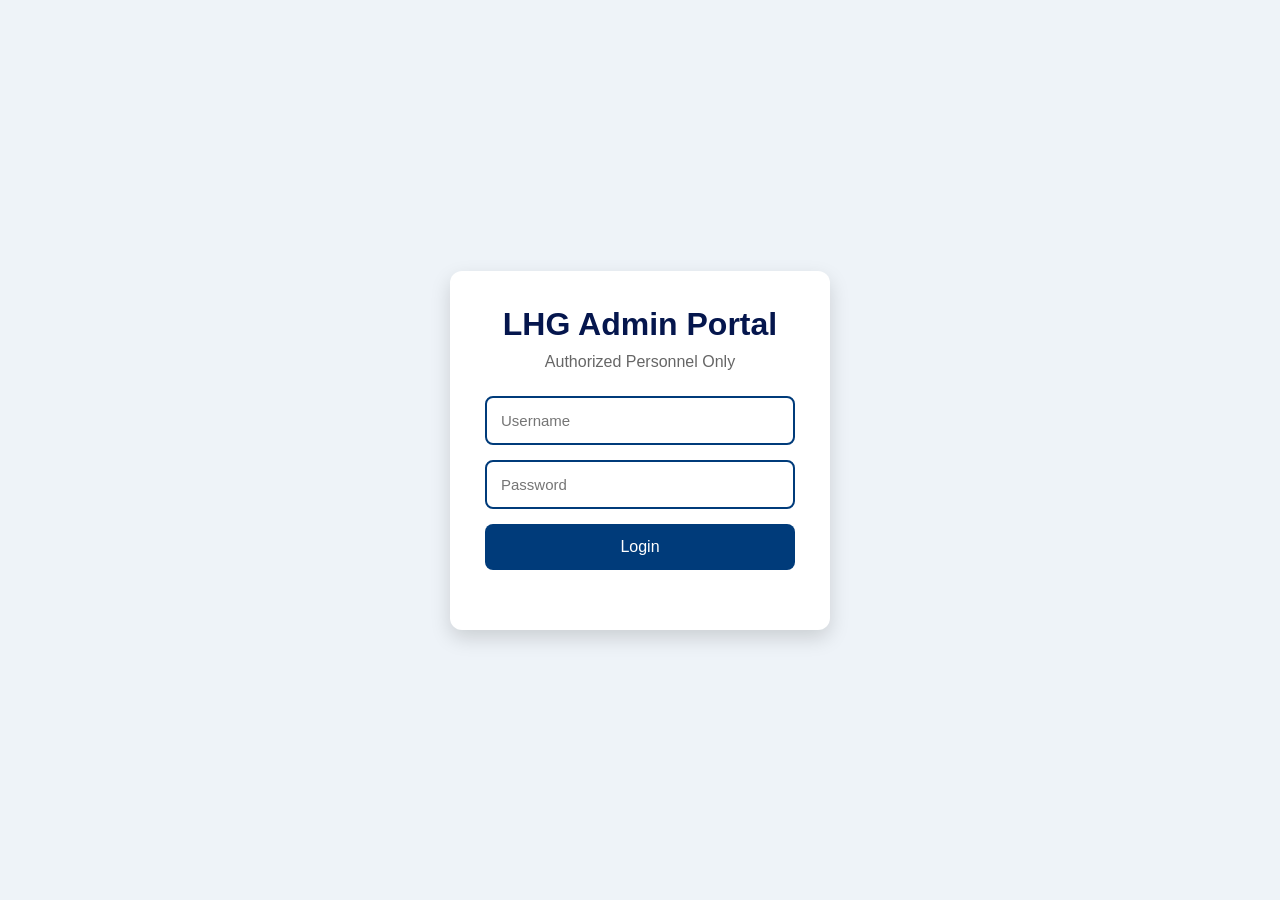
==== admin.html @ 46f9cab7 "Added admin portal and updated script" ====
<!DOCTYPE html>
<html lang="en">

<head>

<meta charset="UTF-8">
<meta name="viewport" content="width=device-width, initial-scale=1.0">

<title>LHG Admin Login</title>

<link rel="stylesheet" href="admin.css">

</head>

<body>

<div class="login-box">

    <h1>LHG Admin Portal</h1>

    <p>Authorized Personnel Only</p>

    <input
        type="text"
        id="username"
        placeholder="Username"
    >

    <input
        type="password"
        id="password"
        placeholder="Password"
    >

    <button id="loginBtn">
        Login
    </button>

    <p id="error"></p>

</div>

<script src="admin.js"></script>

</body>

</html>
---- admin.css ----
*{
    margin:0;
    padding:0;
    box-sizing:border-box;
    font-family:Arial, Helvetica, sans-serif;
}

body{
    background:#eef3f8;
    display:flex;
    justify-content:center;
    align-items:center;
    height:100vh;
}

.login-box{

    width:380px;

    background:white;

    padding:35px;

    border-radius:12px;

    box-shadow:0 8px 20px rgba(0,0,0,.15);

    text-align:center;

}

.login-box h1{

    color:#05164d;

    margin-bottom:10px;

}

.login-box p{

    color:#666;

    margin-bottom:25px;

}

.login-box input{

    width:100%;

    padding:14px;

    margin-bottom:15px;

    border:2px solid #003b7a;

    border-radius:8px;

    font-size:15px;

}

.login-box button{

    width:100%;

    padding:14px;

    background:#003b7a;

    color:white;

    border:none;

    border-radius:8px;

    font-size:16px;

    cursor:pointer;

}

.login-box button:hover{

    background:#0056b3;

}

#error{

    margin-top:15px;

    color:red;

    font-weight:bold;

}
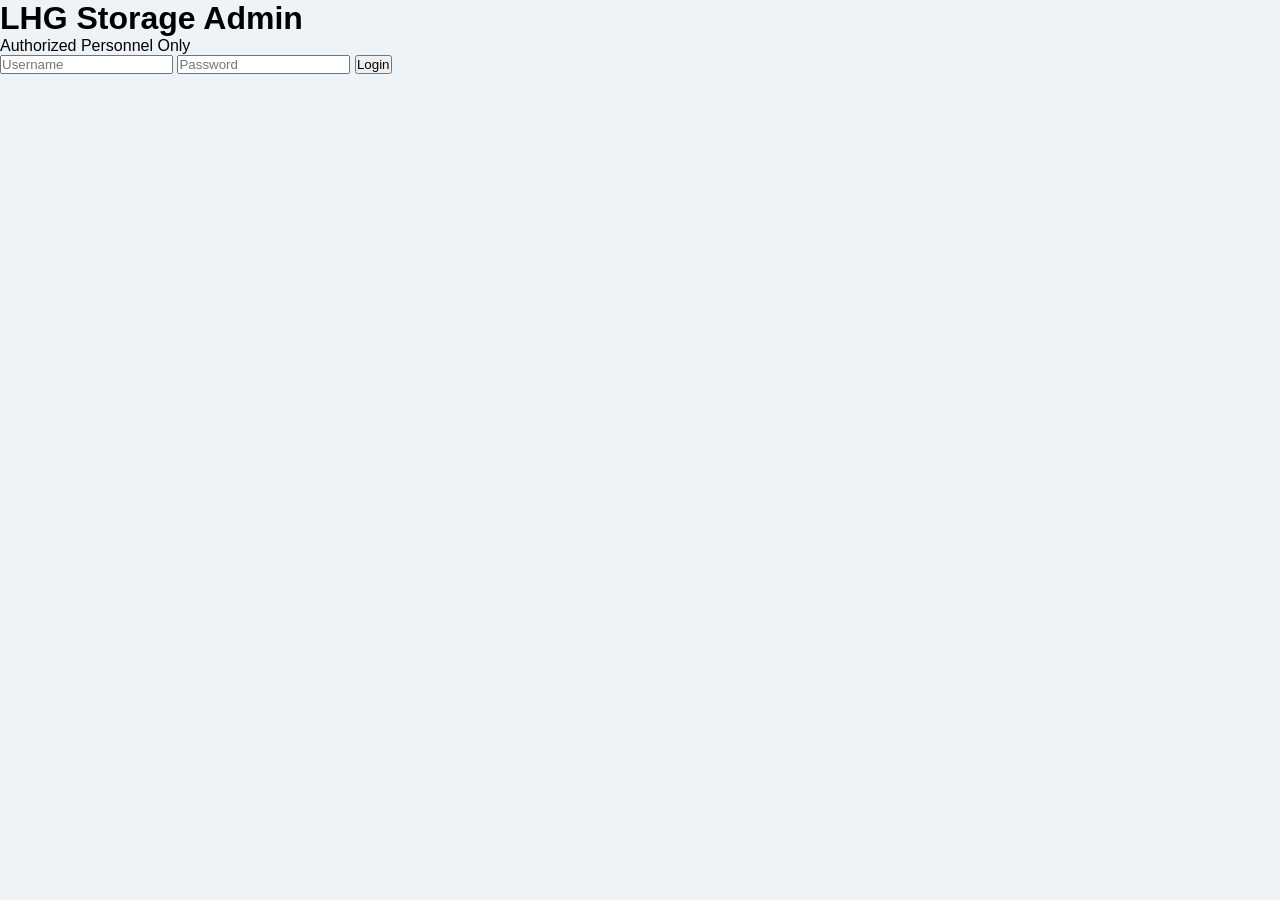
==== commit 9a34f782: "Update Dashboard and admin" ====
--- a/admin.html
+++ b/admin.html
@@ -16,7 +16,7 @@
 
 <div class="login-box">
 
-    <h1>LHG Admin Portal</h1>
+    <h1>LHG Storage Admin</h1>
 
     <p>Authorized Personnel Only</p>
 
--- a/admin.css
+++ b/admin.css
@@ -2,97 +2,289 @@
     margin:0;
     padding:0;
     box-sizing:border-box;
-    font-family:Arial, Helvetica, sans-serif;
+    font-family:'Poppins',sans-serif;
 }
 
 body{
     background:#eef3f8;
+    min-height:100vh;
+}
+
+.dashboard{
+
+    width:95%;
+    max-width:1300px;
+
+    margin:40px auto;
+
+    background:#fff;
+
+    border-radius:15px;
+
+    padding:30px;
+
+    box-shadow:0 5px 20px rgba(0,0,0,.12);
+
+}
+
+.dashboard h1{
+
+    color:#003b7a;
+
+    margin-bottom:10px;
+
+}
+
+.dashboard p{
+
+    color:#666;
+
+    margin-bottom:30px;
+
+}
+
+.action-bar{
+
     display:flex;
-    justify-content:center;
-    align-items:center;
-    height:100vh;
-}
-
-.login-box{
-
-    width:380px;
-
-    background:white;
-
-    padding:35px;
-
-    border-radius:12px;
-
-    box-shadow:0 8px 20px rgba(0,0,0,.15);
+
+    gap:15px;
+
+    flex-wrap:wrap;
+
+    margin-bottom:25px;
+
+}
+
+.action-bar button{
+
+    background:#003b7a;
+
+    color:#fff;
+
+    border:none;
+
+    padding:12px 20px;
+
+    border-radius:10px;
+
+    cursor:pointer;
+
+    font-size:15px;
+
+}
+
+.action-bar button:hover{
+
+    background:#0056b3;
+
+}
+
+.add-form{
+
+    display:grid;
+
+    grid-template-columns:repeat(auto-fit,minmax(220px,1fr));
+
+    gap:15px;
+
+    margin-bottom:30px;
+
+}
+
+.add-form input{
+
+    padding:14px;
+
+    border:2px solid #003b7a;
+
+    border-radius:8px;
+
+    font-size:15px;
+
+}
+
+#saveItem{
+
+    background:#198754;
+
+    color:white;
+
+    border:none;
+
+    border-radius:8px;
+
+    cursor:pointer;
+
+}
+.search-section{
+
+    display:flex;
+
+    gap:15px;
+
+    margin-bottom:25px;
+
+    flex-wrap:wrap;
+
+}
+.search-section{
+
+    display:flex;
+
+    gap:15px;
+
+    margin-bottom:25px;
+
+    flex-wrap:wrap;
+
+}
+
+.search-section input{
+
+    flex:1;
+
+    min-width:250px;
+
+    padding:14px;
+
+    border:2px solid #003b7a;
+
+    border-radius:8px;
+
+    font-size:15px;
+
+}
+
+.search-section button{
+
+    background:#003b7a;
+
+    color:white;
+
+    border:none;
+
+    padding:14px 22px;
+
+    border-radius:8px;
+
+    cursor:pointer;
+
+}
+
+#adminTable{
+
+    width:100%;
+
+    border-collapse:collapse;
+
+    background:#fff;
+
+    margin-top:15px;
+
+    border-radius:10px;
+
+    overflow:hidden;
+
+}
+
+#adminTable thead{
+
+    background:#003b7a;
+
+    color:white;
+
+}
+
+#adminTable th{
+
+    padding:14px;
 
     text-align:center;
 
 }
 
-.login-box h1{
-
-    color:#05164d;
-
-    margin-bottom:10px;
-
-}
-
-.login-box p{
-
-    color:#666;
-
-    margin-bottom:25px;
-
-}
-
-.login-box input{
-
-    width:100%;
-
-    padding:14px;
-
-    margin-bottom:15px;
-
-    border:2px solid #003b7a;
-
-    border-radius:8px;
-
-    font-size:15px;
-
-}
-
-.login-box button{
-
-    width:100%;
-
-    padding:14px;
-
-    background:#003b7a;
-
-    color:white;
-
-    border:none;
-
-    border-radius:8px;
-
-    font-size:16px;
-
-    cursor:pointer;
-
-}
-
-.login-box button:hover{
-
-    background:#0056b3;
-
-}
-
-#error{
-
-    margin-top:15px;
-
-    color:red;
-
-    font-weight:bold;
-
-}
+#adminTable td{
+
+    padding:12px;
+
+    border-bottom:1px solid #ddd;
+
+    text-align:center;
+
+}
+
+#adminTable tr:nth-child(even){
+
+    background:#f5f7fb;
+
+}
+
+.editBtn{
+
+    background:#ffc107;
+
+    color:#000;
+
+    border:none;
+
+    padding:8px 12px;
+
+    border-radius:6px;
+
+    cursor:pointer;
+
+    margin-right:6px;
+
+}
+
+.deleteBtn{
+
+    background:#dc3545;
+
+    color:white;
+
+    border:none;
+
+    padding:8px 12px;
+
+    border-radius:6px;
+
+    cursor:pointer;
+
+}
+
+.editBtn:hover{
+
+    background:#e0a800;
+
+}
+
+.deleteBtn:hover{
+
+    background:#bb2d3b;
+
+}
+
+@media(max-width:768px){
+
+.action-bar{
+
+flex-direction:column;
+
+}
+
+.search-section{
+
+flex-direction:column;
+
+}
+
+#adminTable{
+
+display:block;
+
+overflow-x:auto;
+
+}
+
+}
